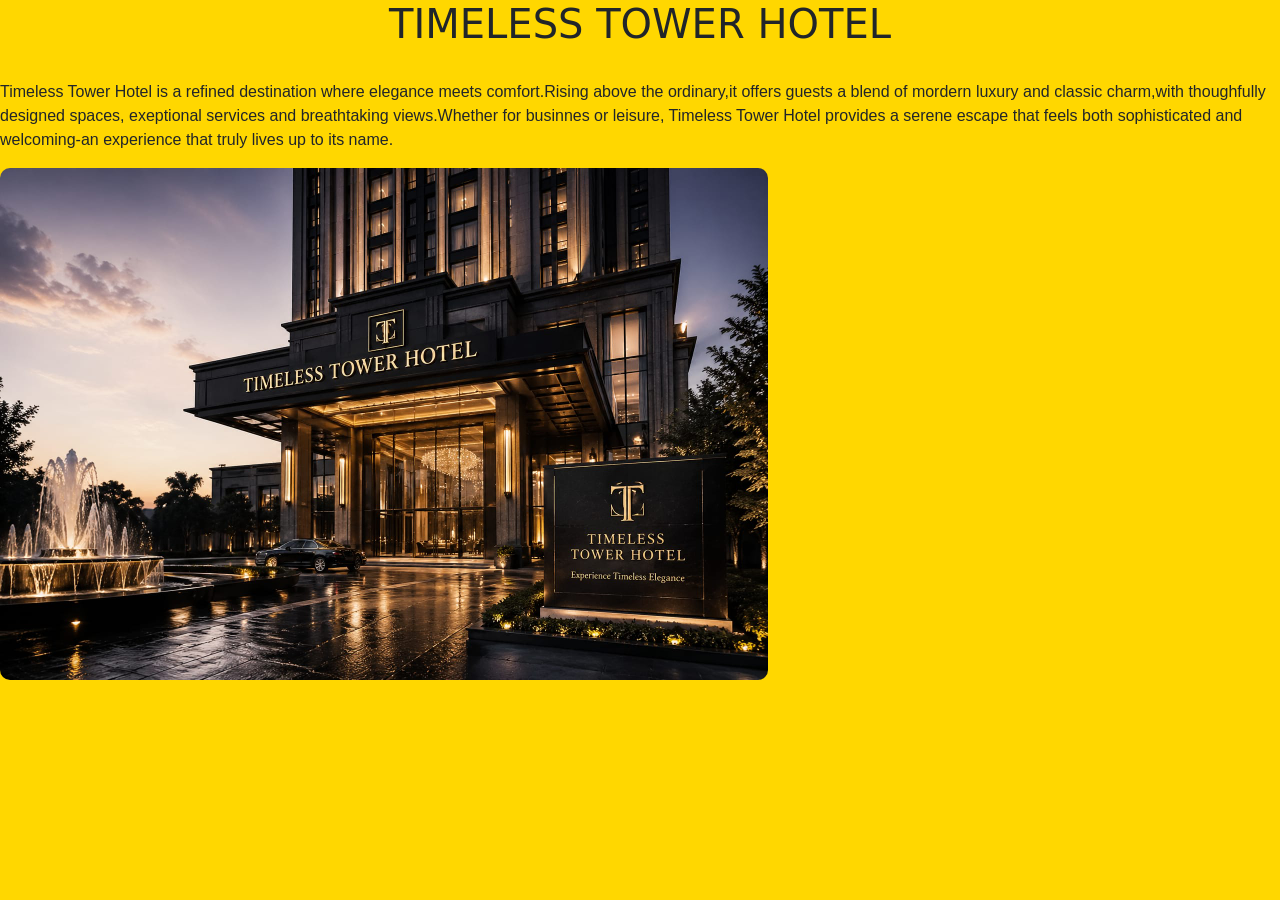
==== index.html @ 6f8f3768 "first message" ====
<!doctype html>
<html lang="en">
  <head>
    <meta charset="utf-8">
    <meta name="viewport" content="width=device-width, initial-scale=1">
    <title>Timeless tower hotel</title>
    <link href="https://cdn.jsdelivr.net/npm/bootstrap@5.3.8/dist/css/bootstrap.min.css" rel="stylesheet" integrity="sha384-sRIl4kxILFvY47J16cr9ZwB07vP4J8+LH7qKQnuqkuIAvNWLzeN8tE5YBujZqJLB" crossorigin="anonymous">
  </head>
  <body style="background-color: gold;>
    <div class="container">
    <h1 style="text-align: center;">TIMELESS TOWER HOTEL</h1>
    <br>
    <P style="font-family: Verdana, Geneva, Tahoma, sans-serif;">Timeless Tower Hotel is a refined destination where elegance 
      meets comfort.Rising above the ordinary,it offers guests a blend
      of mordern luxury and classic charm,with thoughfully designed spaces,
      exeptional services and breathtaking views.Whether for businnes or leisure,
      Timeless Tower Hotel provides a serene escape that feels both sophisticated
      and welcoming-an experience that truly lives up to its name.
    </P>
    <img src="hotel.jpg.jpeg" alt="Timeless Tower Hotel exterior" style="width:60% ;border-radius:10px;"
    </div>
  </body>
</html>
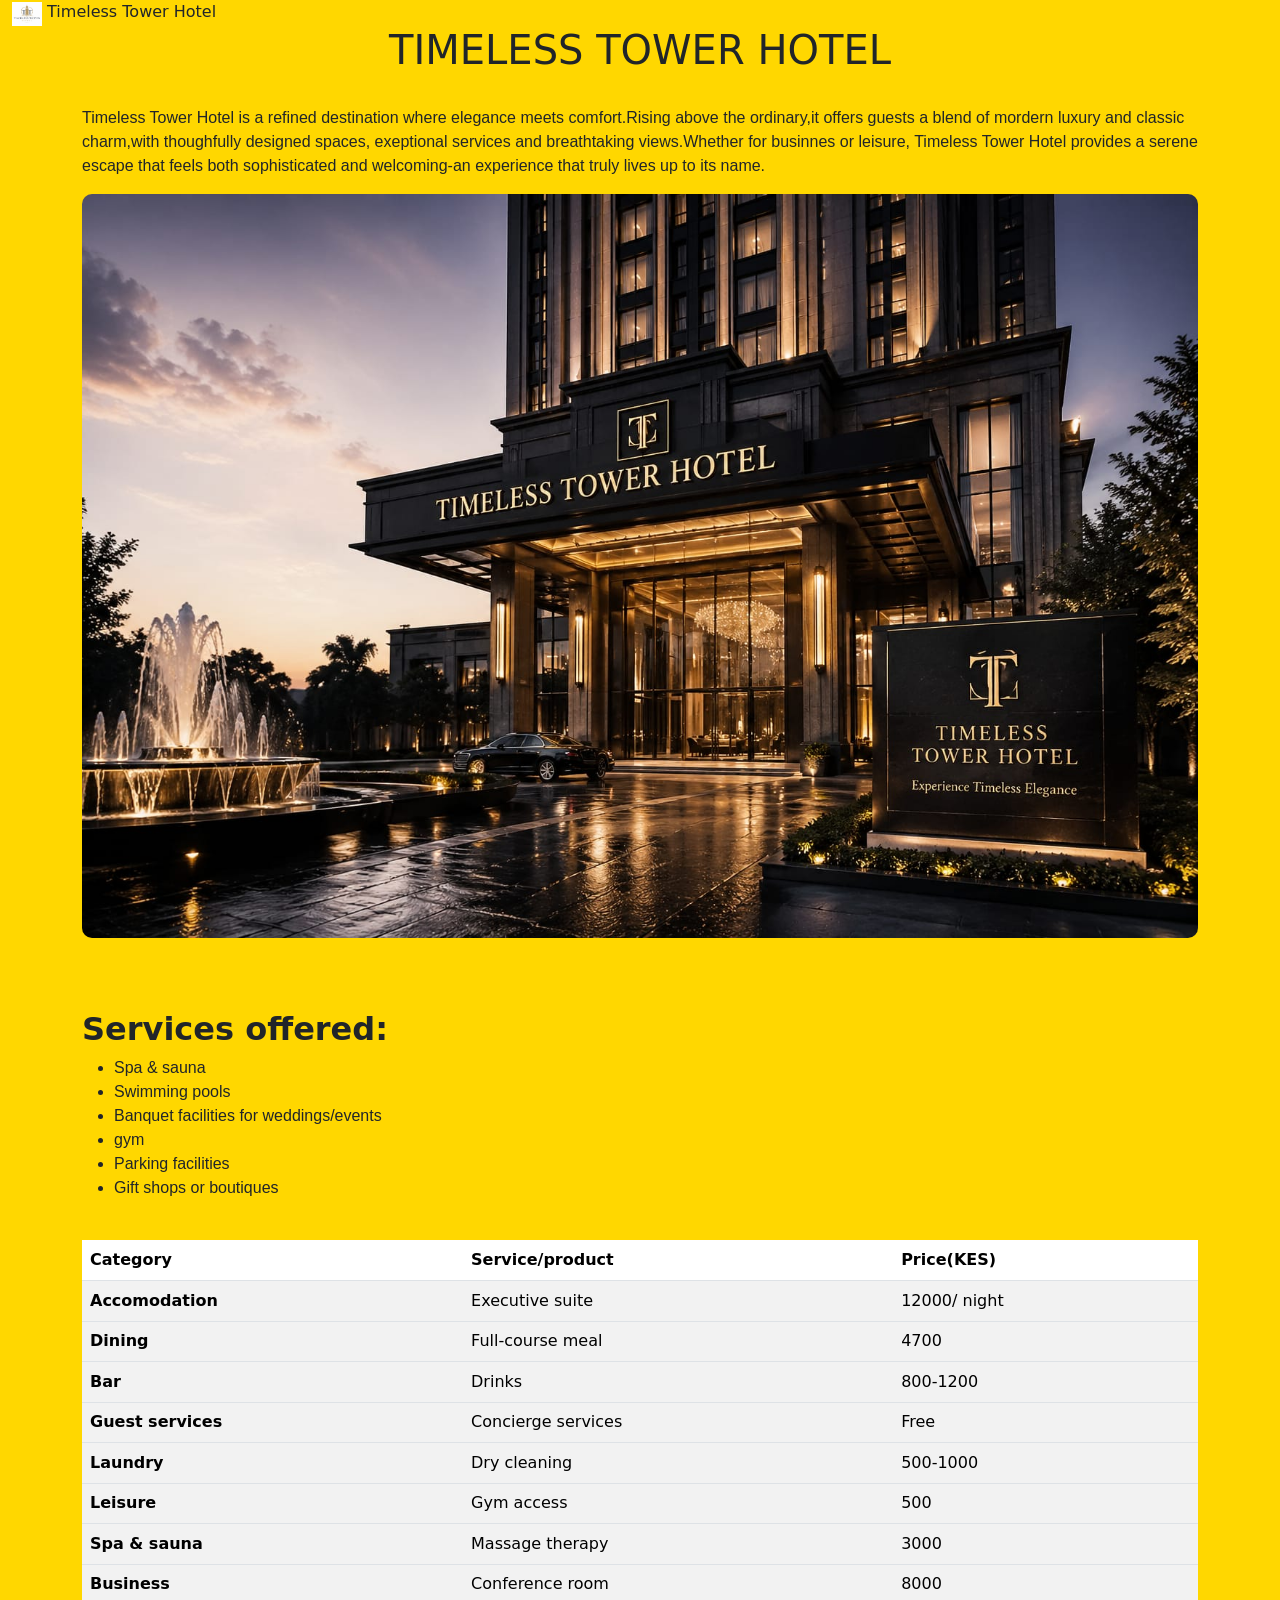
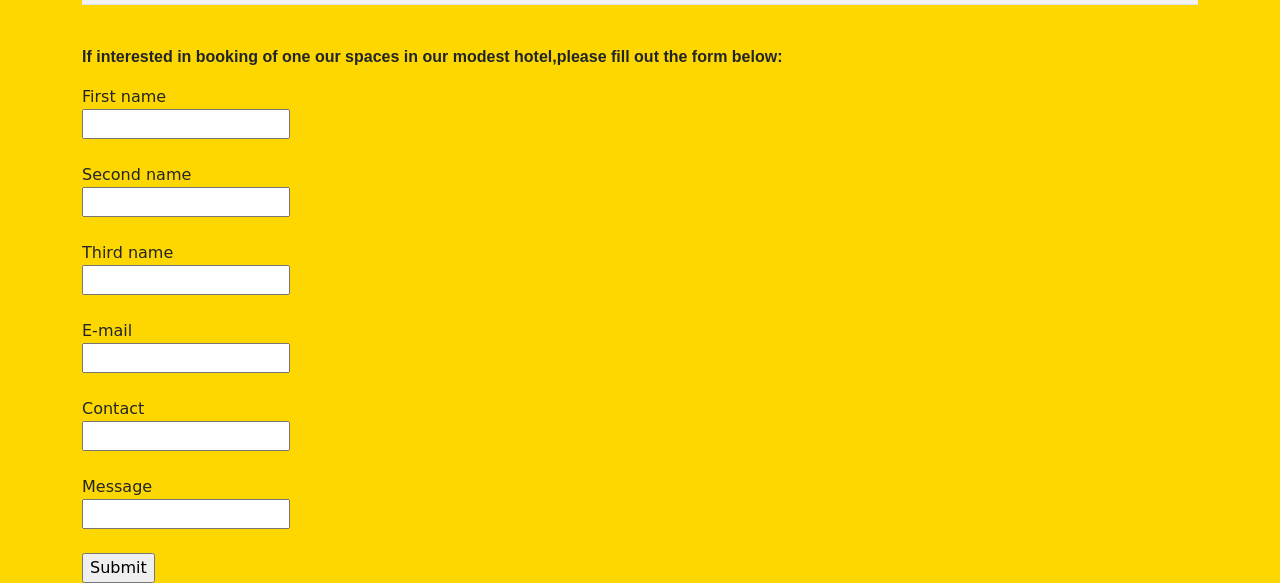
==== commit 1bc0515b: "first message" ====
--- a/index.html
+++ b/index.html
@@ -7,6 +7,14 @@
     <link href="https://cdn.jsdelivr.net/npm/bootstrap@5.3.8/dist/css/bootstrap.min.css" rel="stylesheet" integrity="sha384-sRIl4kxILFvY47J16cr9ZwB07vP4J8+LH7qKQnuqkuIAvNWLzeN8tE5YBujZqJLB" crossorigin="anonymous">
   </head>
   <body style="background-color: gold;>
+  <nav class="navbar bg-body-tertiary">
+  <div class="container-fluid">
+    <a class="navbar-brand" href="#">
+      <img src="logo.jpg.jpeg" alt="Logo" width="30" height="24" class="d-inline-block align-text-top">
+      Timeless Tower Hotel
+    </a>
+  </div>
+</nav>
     <div class="container">
     <h1 style="text-align: center;">TIMELESS TOWER HOTEL</h1>
     <br>
@@ -17,7 +25,106 @@
       Timeless Tower Hotel provides a serene escape that feels both sophisticated
       and welcoming-an experience that truly lives up to its name.
     </P>
-    <img src="hotel.jpg.jpeg" alt="Timeless Tower Hotel exterior" style="width:60% ;border-radius:10px;"
+    <img src="hotel.jpg.jpeg" alt="Timeless Tower Hotel exterior" style="width:100% ;border-radius:10px;"
+    <br><br><br><br><br>
+    <h2><strong>Services offered:</strong></h2>
+    <ul style="font-family: Verdana, Geneva, Tahoma, sans-serif;">
+      <li>Spa & sauna</li>
+      <li>Swimming pools</li>
+      <li>Banquet facilities for weddings/events</li>
+      <li>gym</li>
+      <li>Parking facilities</li>
+      <li>Gift shops or boutiques</li>
+    </ul>
+    <br>
+    <table class="table table-striped">
+     <thead>
+      <tr>
+        <th scope="col">Category</th>
+        <th scope="col">Service/product</th>
+        <th scope="col">Price(KES)</th>
+      </tr>
+      <tr>
+        <tbody>
+          <th scope="row">Accomodation</th>
+            <td>Executive suite</td>
+            <td>12000/ night</td>
+            <tr>
+              <tbody>
+          <th scope="row">Dining</th>
+           <td>Full-course meal</td>
+           <td>4700</td>
+           </tbody>
+              </tr>
+              <tr>
+                <tbody>
+                  <th scope="row">Bar</th>
+                  <td>Drinks</td>
+                  <td>800-1200</td>
+                </tbody>
+              </tr>
+              <tr>
+                <tbody>
+                  <th scope="row">Guest services</th>
+                  <td>Concierge services</td>
+                  <td>Free</td>
+                </tbody>
+              </tr>
+              <tr>
+                <tbody>
+                  <th scope="row">Laundry</th>
+                  <td>Dry cleaning</td>
+                  <td>500-1000</td>
+                </tbody>
+              </tr>
+              <tr>
+                <tbody>
+                  <th scope="row">Leisure</th>
+                  <td>Gym access</td>
+                  <td>500</td>
+                </tbody>
+              </tr>
+              <tr>
+                <tbody>
+                  <th scope="row">Spa & sauna</th>
+                  <td>Massage therapy</td>
+                  <td>3000</td>
+                </tbody>
+              </tr>
+        </tbody>
+        <tr>
+          <tbody>
+            <th scope="row">Business</th>
+            <td>Conference room</td>
+            <td>8000</td>
+          </tbody>
+        </tr>
+      </tr>
+     </thead>
+    </table>
+    <br>
+    <p style="font-family: Verdana, Geneva, Tahoma, sans-serif;"><strong>If interested in booking of one our spaces in our modest hotel,please fill out the form below:</strong></p>
+    <form>
+       <label for="fname">First name</label><br>
+       <input type="text" id="fname" name="fname"><br>
+       <br>
+       <label for="sname">Second name</label><br>
+       <input type="text" id="sname" name="sname"><br>
+       <br>
+       <label for="tname">Third name</label><br>
+       <input type="text" id="tname" name="tname"><br>
+       <br>
+       <label for="email">E-mail</label><br>
+       <input type="text" id="email" name="email"><br>
+       <br>
+       <label for="contact">Contact</label><br>
+       <input type="number" id="contact" name="contact"><br>
+       <br>
+       <label for="message">Message</label><br>
+       <input type="text" id="message"><br>
+       <br>
+       <input type="Submit" value="Submit">
+    </form>
     </div>
   </body>
 </html>
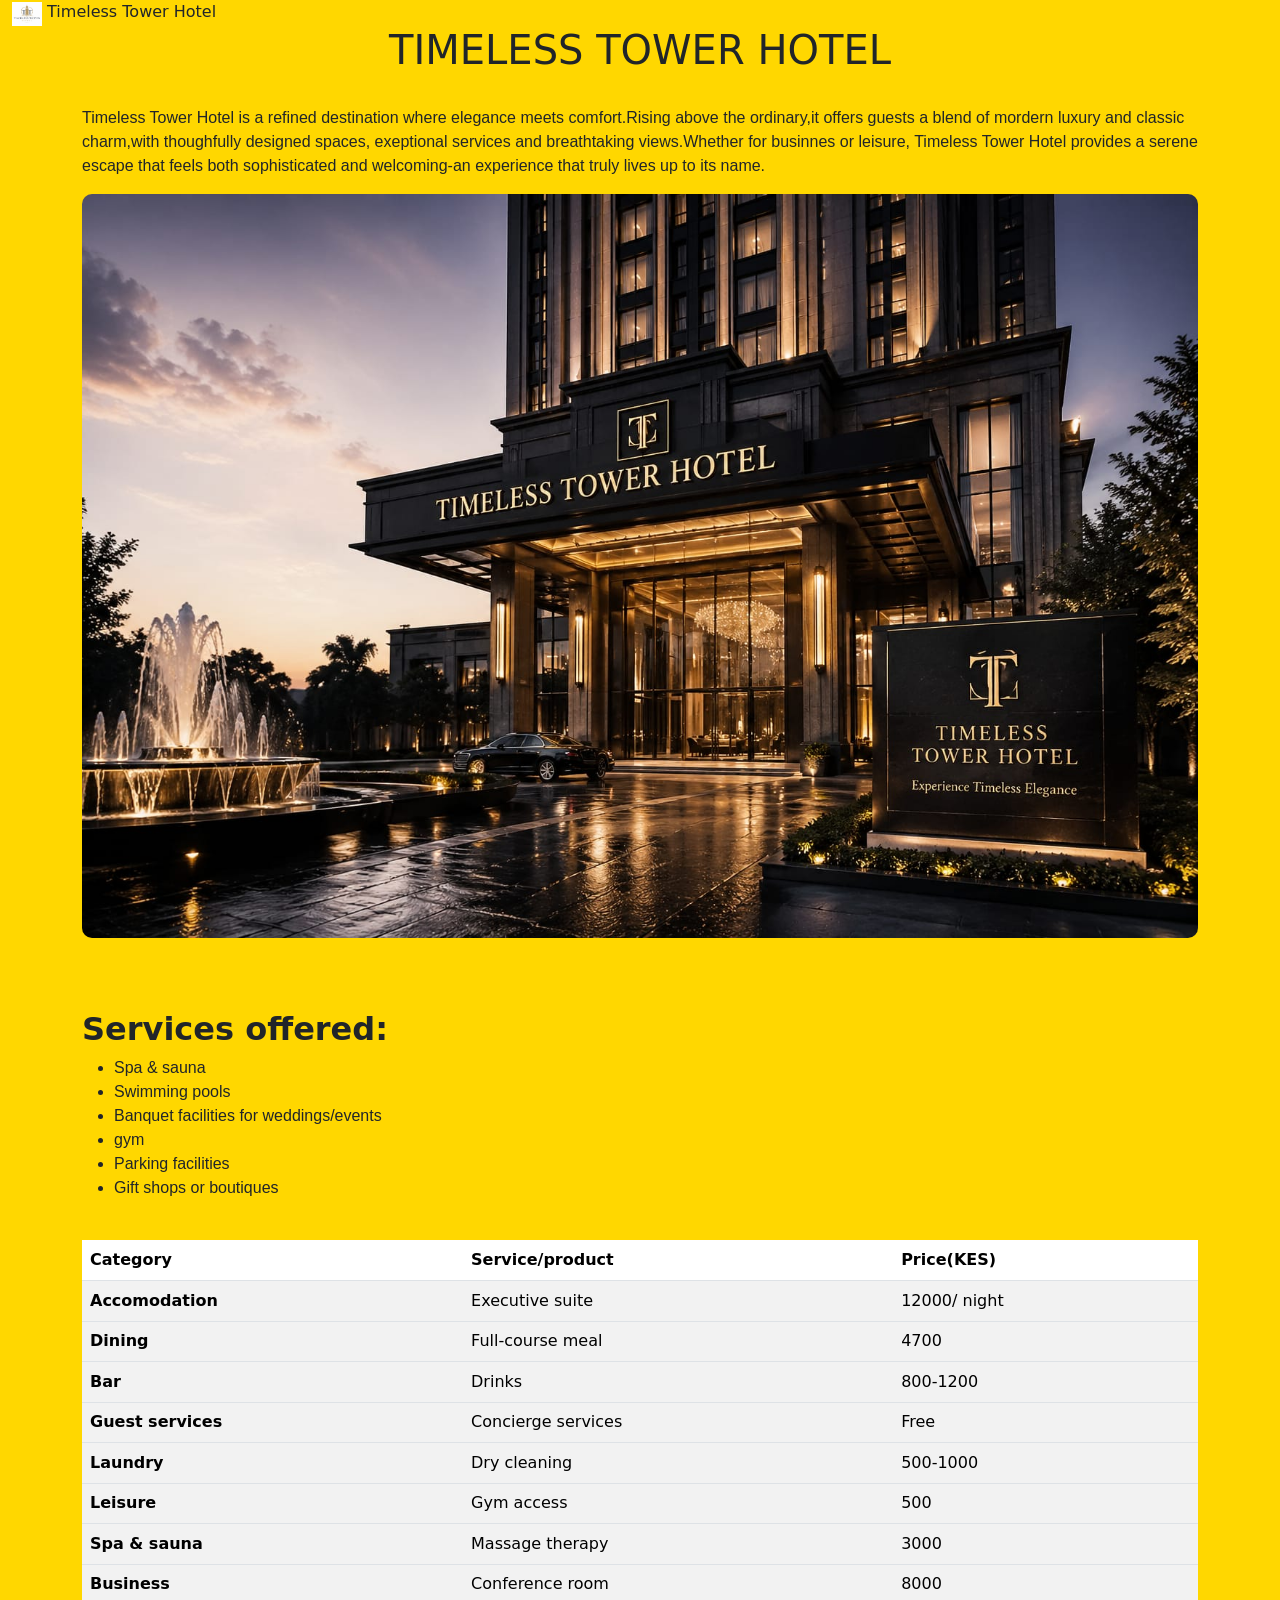
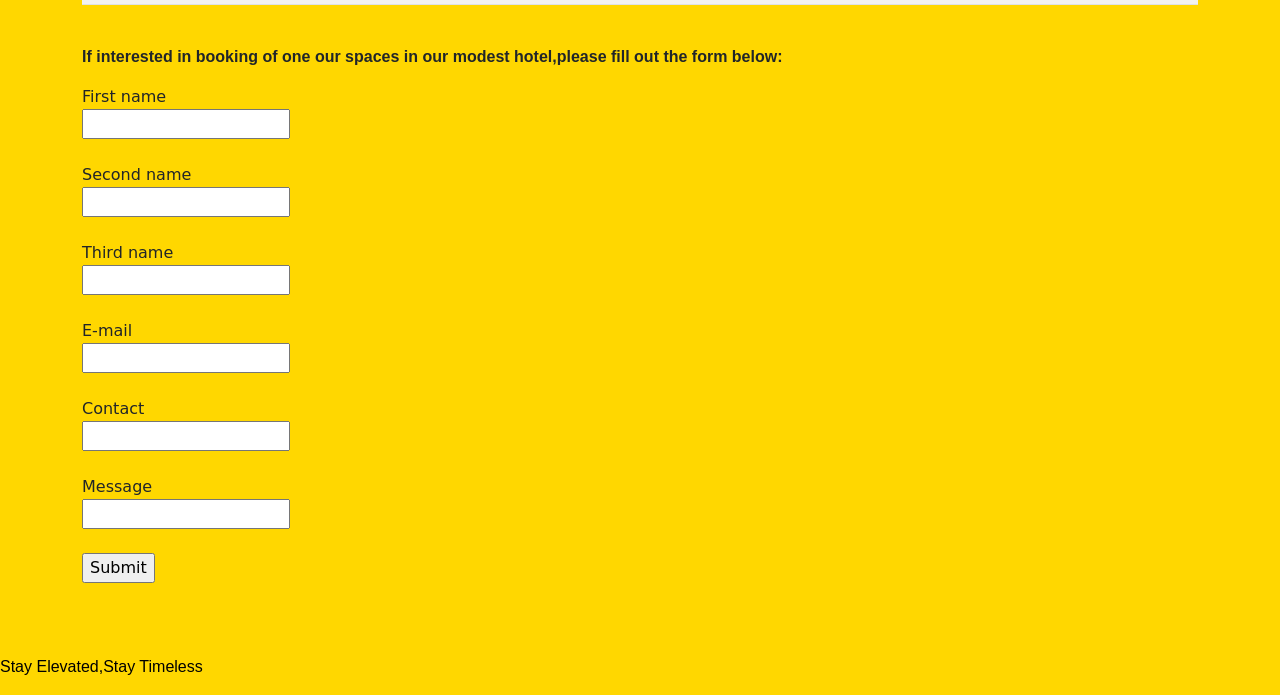
==== commit 61183f35: "first message" ====
--- a/index.html
+++ b/index.html
@@ -127,4 +127,8 @@
     </form>
     </div>
   </body>
+  <br><br><br>
+  <footer style="color: black;">
+  <p style="font-family: Arial, Helvetica, sans-serif;">Stay Elevated,Stay Timeless</p>
+  </footer>
 </html>
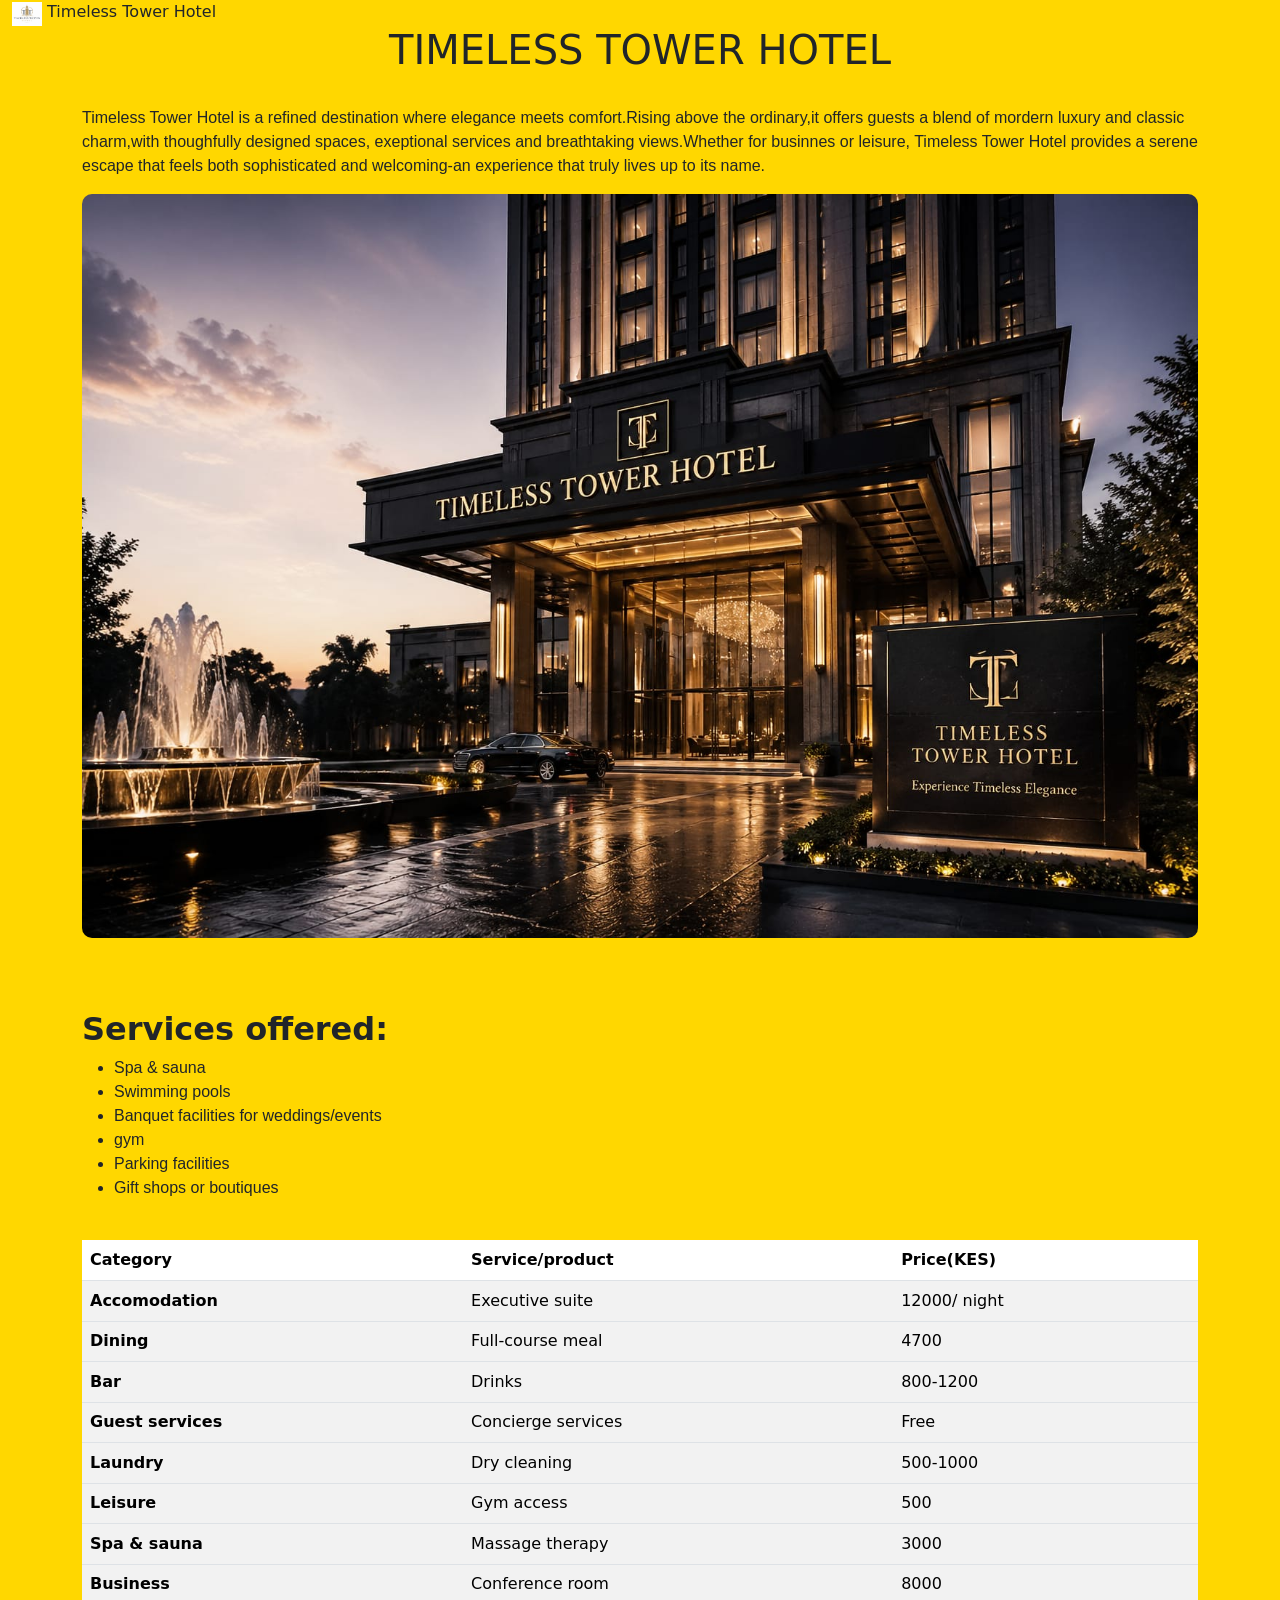
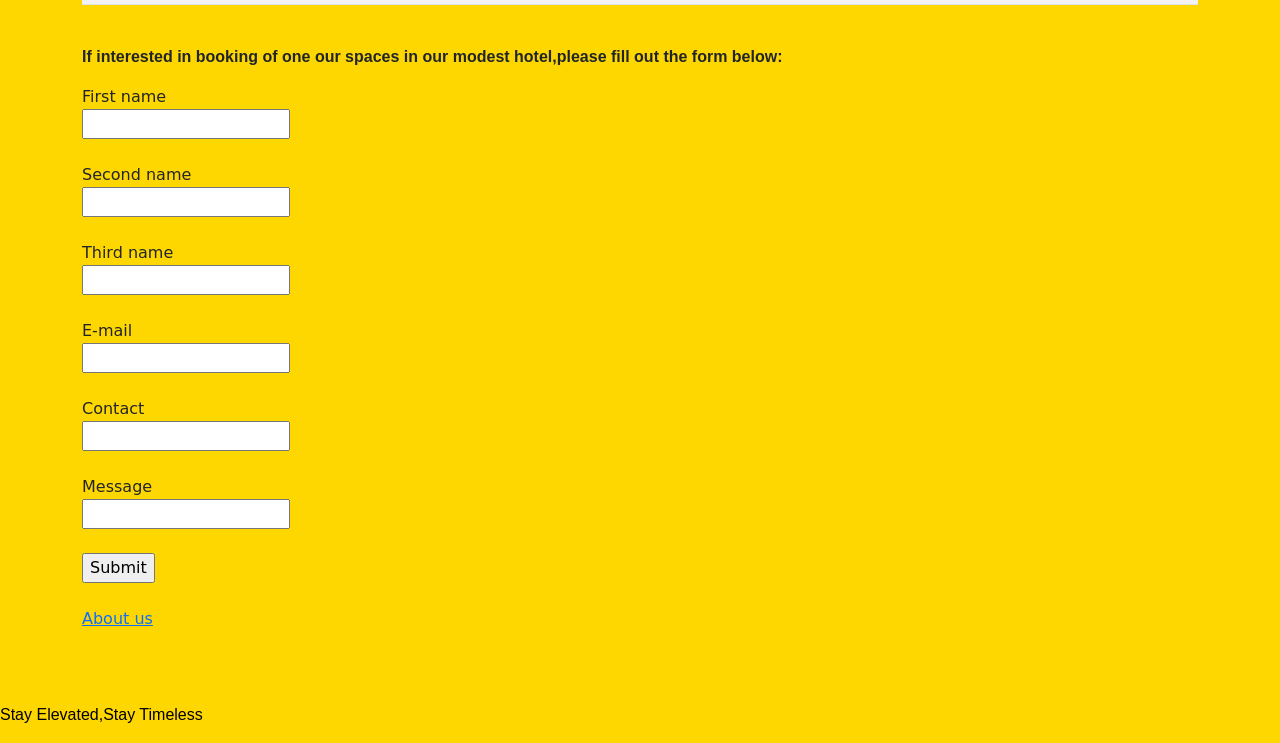
==== commit ad285f53: "first message" ====
--- a/index.html
+++ b/index.html
@@ -3,7 +3,7 @@
   <head>
     <meta charset="utf-8">
     <meta name="viewport" content="width=device-width, initial-scale=1">
-    <title>Timeless tower hotel</title>
+    <title>Timeless Tower Hotel</title>
     <link href="https://cdn.jsdelivr.net/npm/bootstrap@5.3.8/dist/css/bootstrap.min.css" rel="stylesheet" integrity="sha384-sRIl4kxILFvY47J16cr9ZwB07vP4J8+LH7qKQnuqkuIAvNWLzeN8tE5YBujZqJLB" crossorigin="anonymous">
   </head>
   <body style="background-color: gold;>
@@ -125,6 +125,9 @@
        <br>
        <input type="Submit" value="Submit">
     </form>
+    </div><br>
+    <div class="container">
+    <a href="about.html">About us</a>
     </div>
   </body>
   <br><br><br>
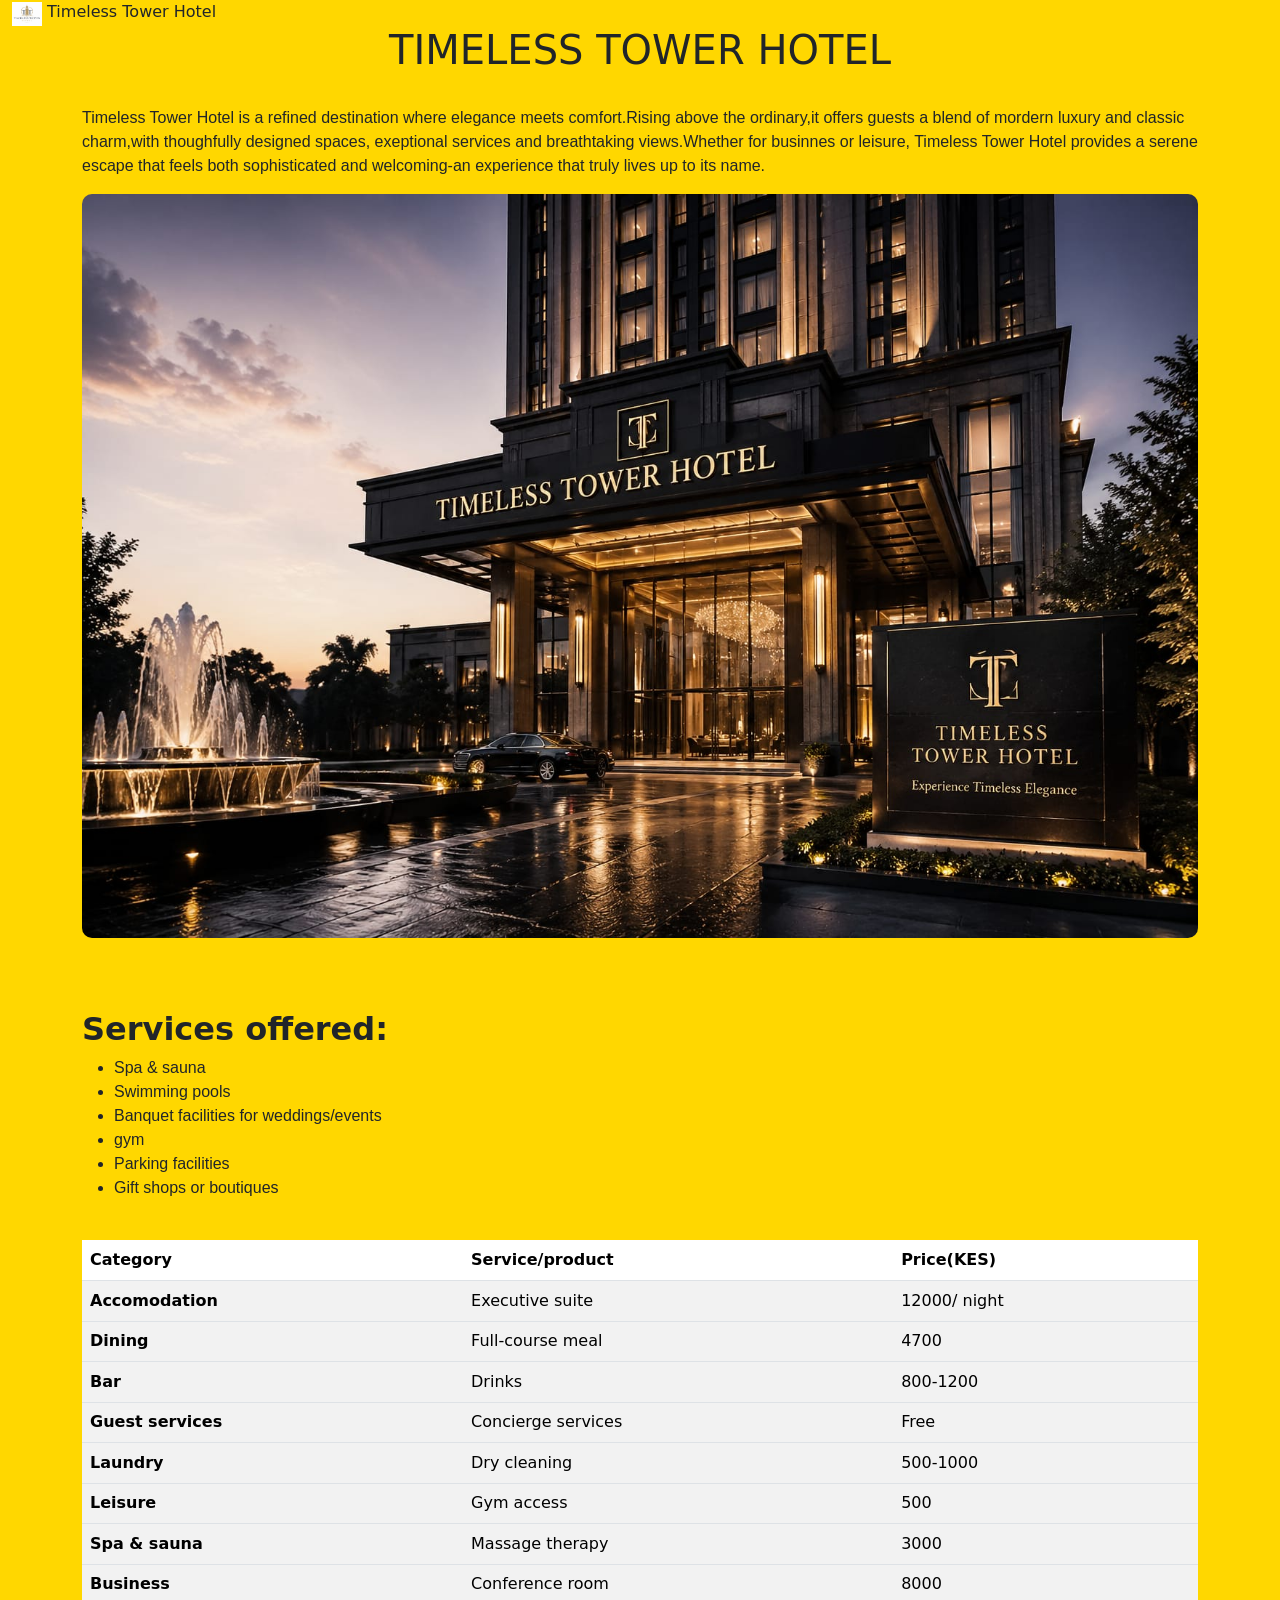
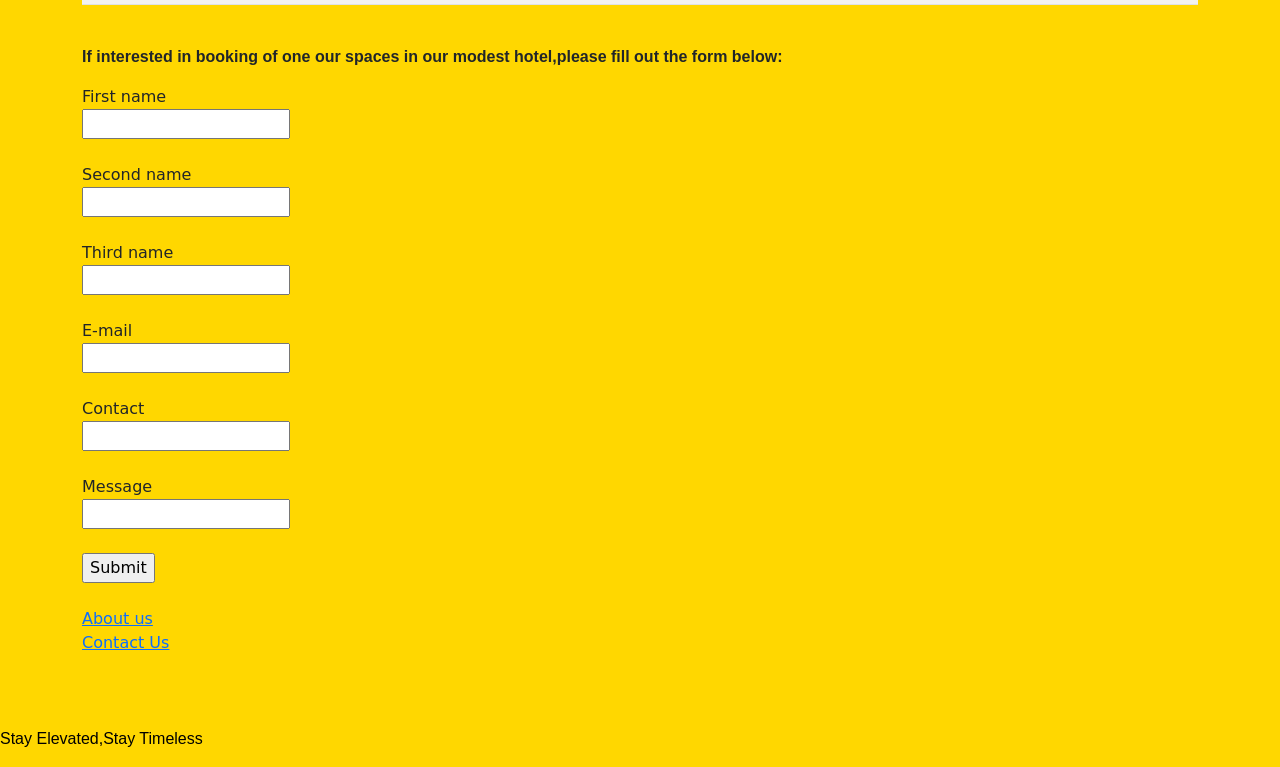
==== commit 27a576ad: "first message" ====
--- a/index.html
+++ b/index.html
@@ -129,6 +129,9 @@
     <div class="container">
     <a href="about.html">About us</a>
     </div>
+    <div class="container">
+      <a href="Contact.html">Contact Us</a>
+    </div>
   </body>
   <br><br><br>
   <footer style="color: black;">
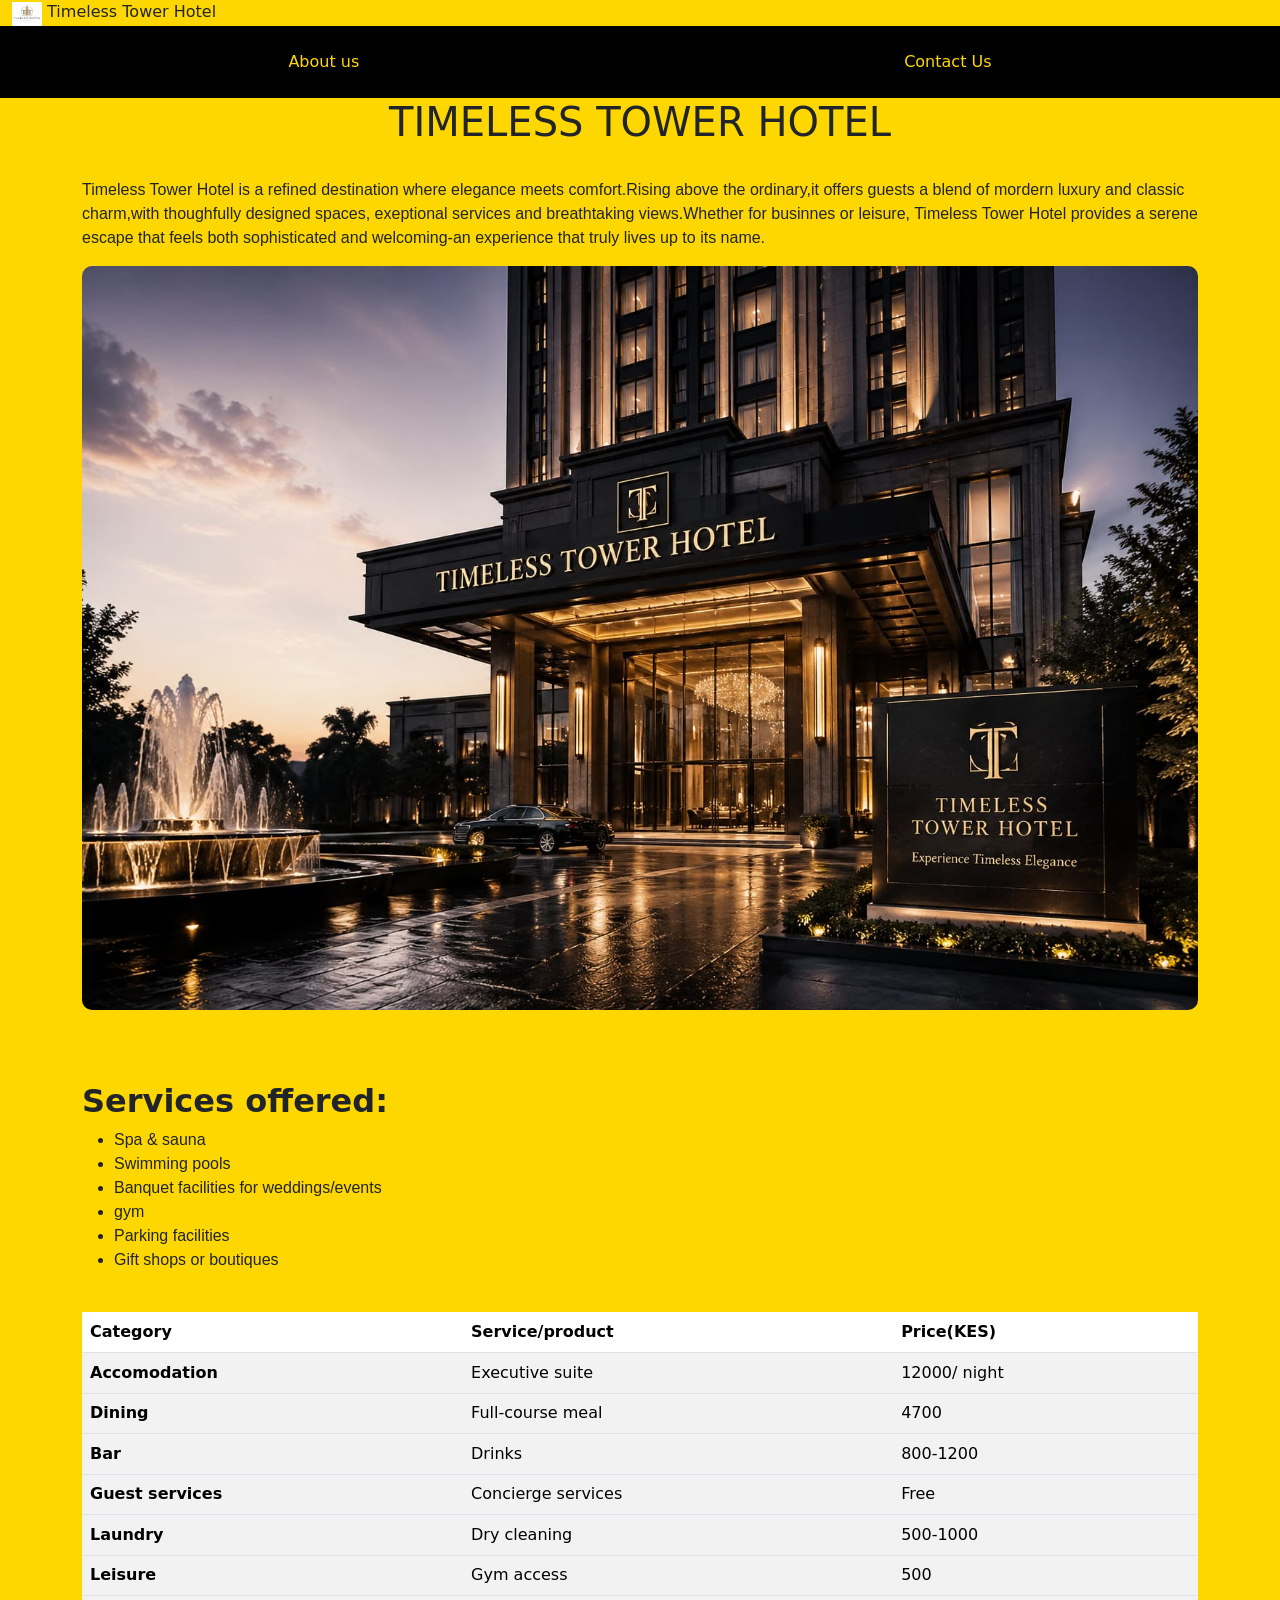
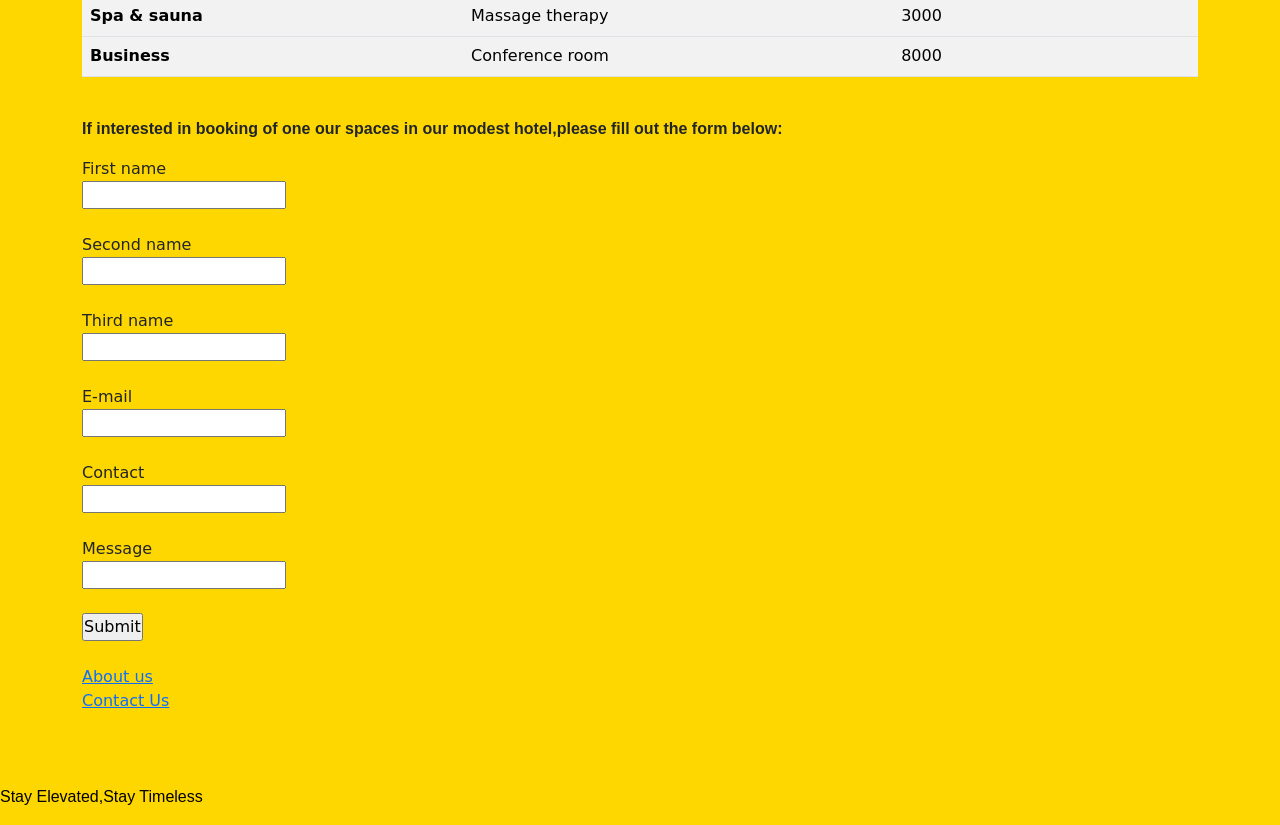
==== commit 8b163a66: "first message" ====
--- a/index.html
+++ b/index.html
@@ -5,6 +5,7 @@
     <meta name="viewport" content="width=device-width, initial-scale=1">
     <title>Timeless Tower Hotel</title>
     <link href="https://cdn.jsdelivr.net/npm/bootstrap@5.3.8/dist/css/bootstrap.min.css" rel="stylesheet" integrity="sha384-sRIl4kxILFvY47J16cr9ZwB07vP4J8+LH7qKQnuqkuIAvNWLzeN8tE5YBujZqJLB" crossorigin="anonymous">
+    <link rel="stylesheet" href="style.css">
   </head>
   <body style="background-color: gold;>
   <nav class="navbar bg-body-tertiary">
@@ -15,6 +16,12 @@
     </a>
   </div>
 </nav>
+   <nav>
+    <ul>
+      <li><a href="about.html">About us</a></li>
+      <li><a href="Contact.html">Contact Us</a></li>
+    </ul>
+   </nav>
     <div class="container">
     <h1 style="text-align: center;">TIMELESS TOWER HOTEL</h1>
     <br>
--- a/style.css
+++ b/style.css
@@ -0,0 +1,28 @@
+*{
+   margin: 0;
+   padding:0;  
+}
+nav{
+    background:black ;
+    padding: 1rem;
+}
+nav ul{
+    list-style-type: none;
+    margin: 0;
+    padding: 0;
+    display: flex;
+    justify-content: space-around;
+}
+nav ul li{
+    display: inline;
+}
+nav ul li a{
+    color: gold;
+    text-decoration: none;
+    padding: 0.5rem 1rem;
+    display: block;
+}
+nav ul li a:hover{
+    background-color: black;
+    border-radius: 5px;
+}
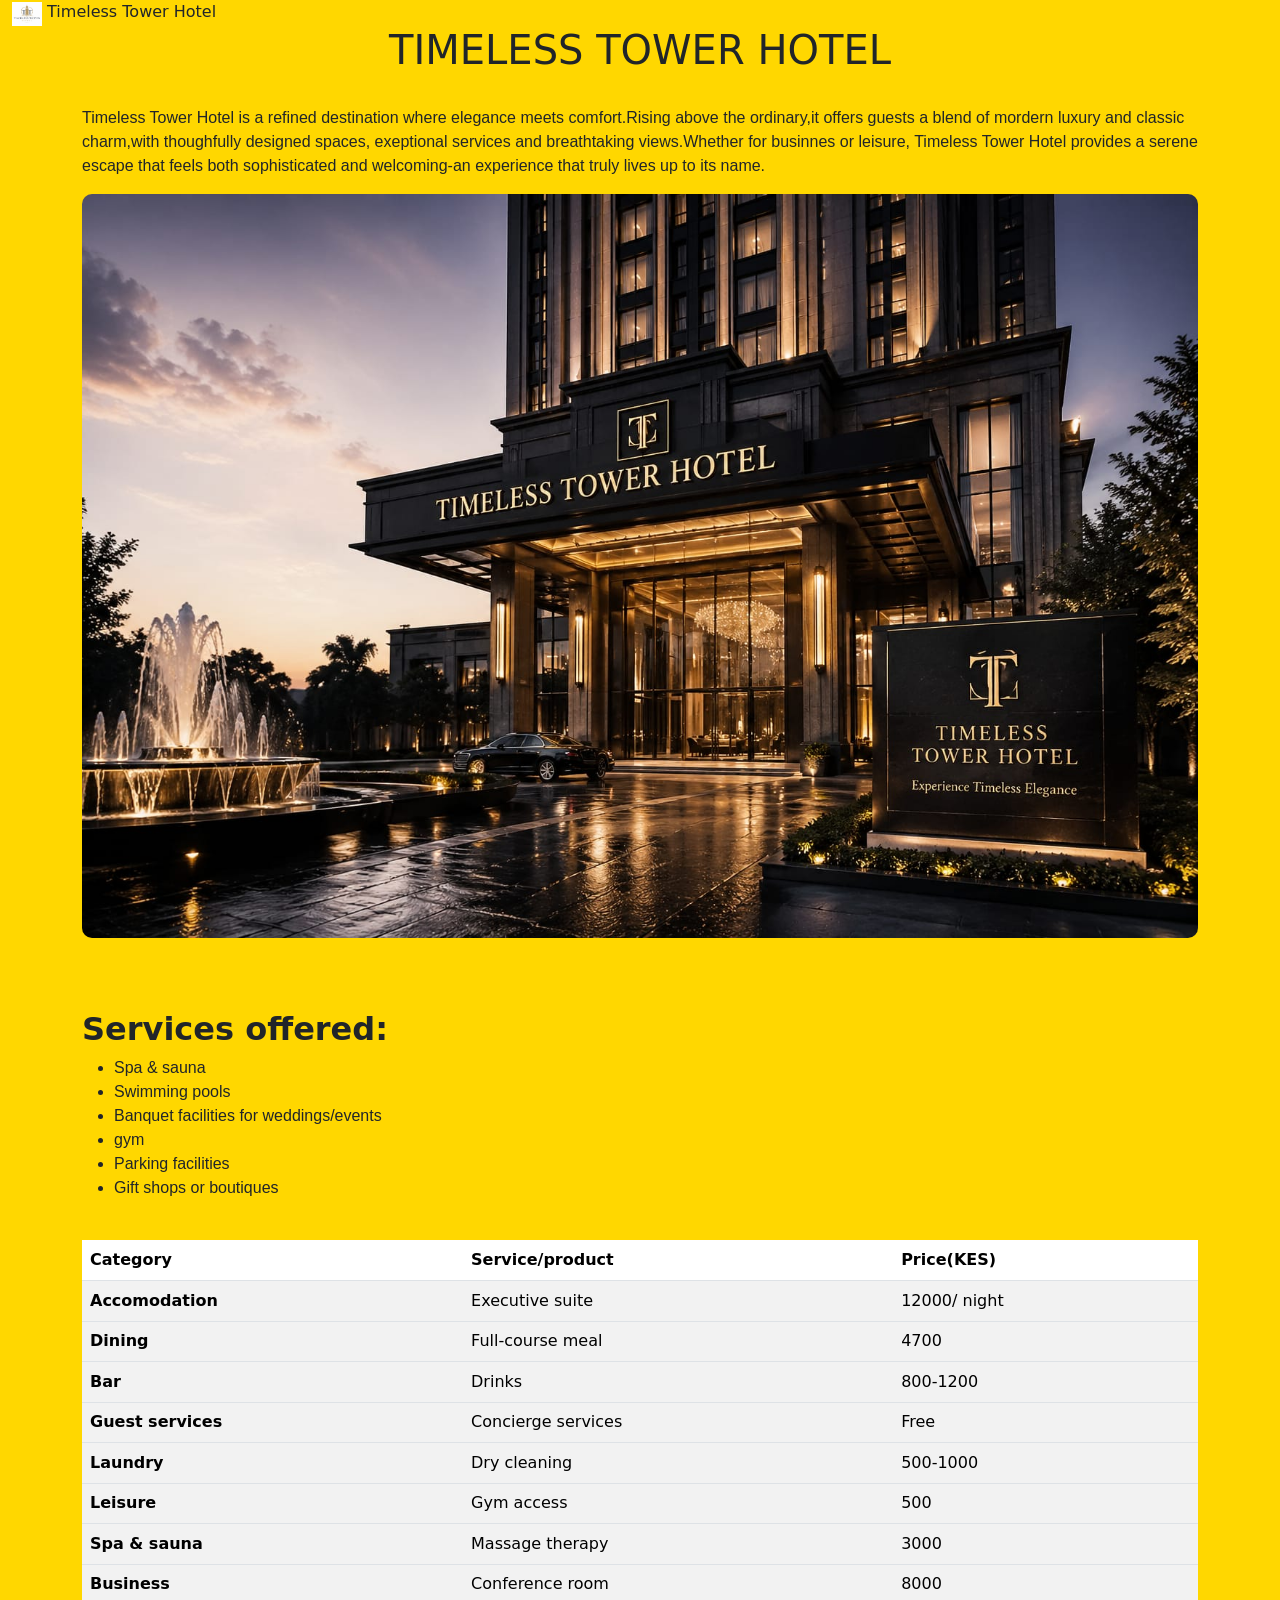
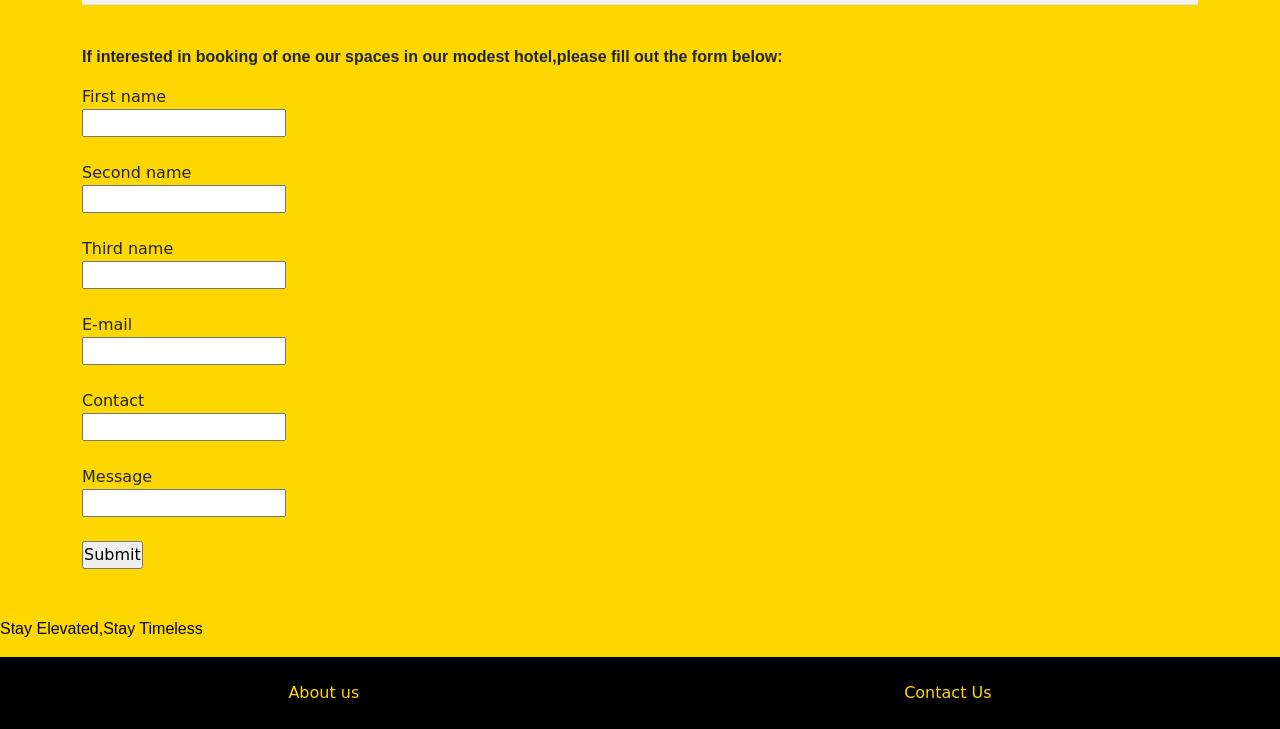
==== commit 0ce63821: "first message" ====
--- a/index.html
+++ b/index.html
@@ -16,12 +16,6 @@
     </a>
   </div>
 </nav>
-   <nav>
-    <ul>
-      <li><a href="about.html">About us</a></li>
-      <li><a href="Contact.html">Contact Us</a></li>
-    </ul>
-   </nav>
     <div class="container">
     <h1 style="text-align: center;">TIMELESS TOWER HOTEL</h1>
     <br>
@@ -133,15 +127,15 @@
        <input type="Submit" value="Submit">
     </form>
     </div><br>
-    <div class="container">
-    <a href="about.html">About us</a>
-    </div>
-    <div class="container">
-      <a href="Contact.html">Contact Us</a>
-    </div>
   </body>
-  <br><br><br>
+  <br>
   <footer style="color: black;">
   <p style="font-family: Arial, Helvetica, sans-serif;">Stay Elevated,Stay Timeless</p>
   </footer>
+  <nav>
+    <ul>
+      <li><a href="about.html">About us</a></li>
+      <li><a href="Contact.html">Contact Us</a></li>
+    </ul>
+   </nav>
 </html>
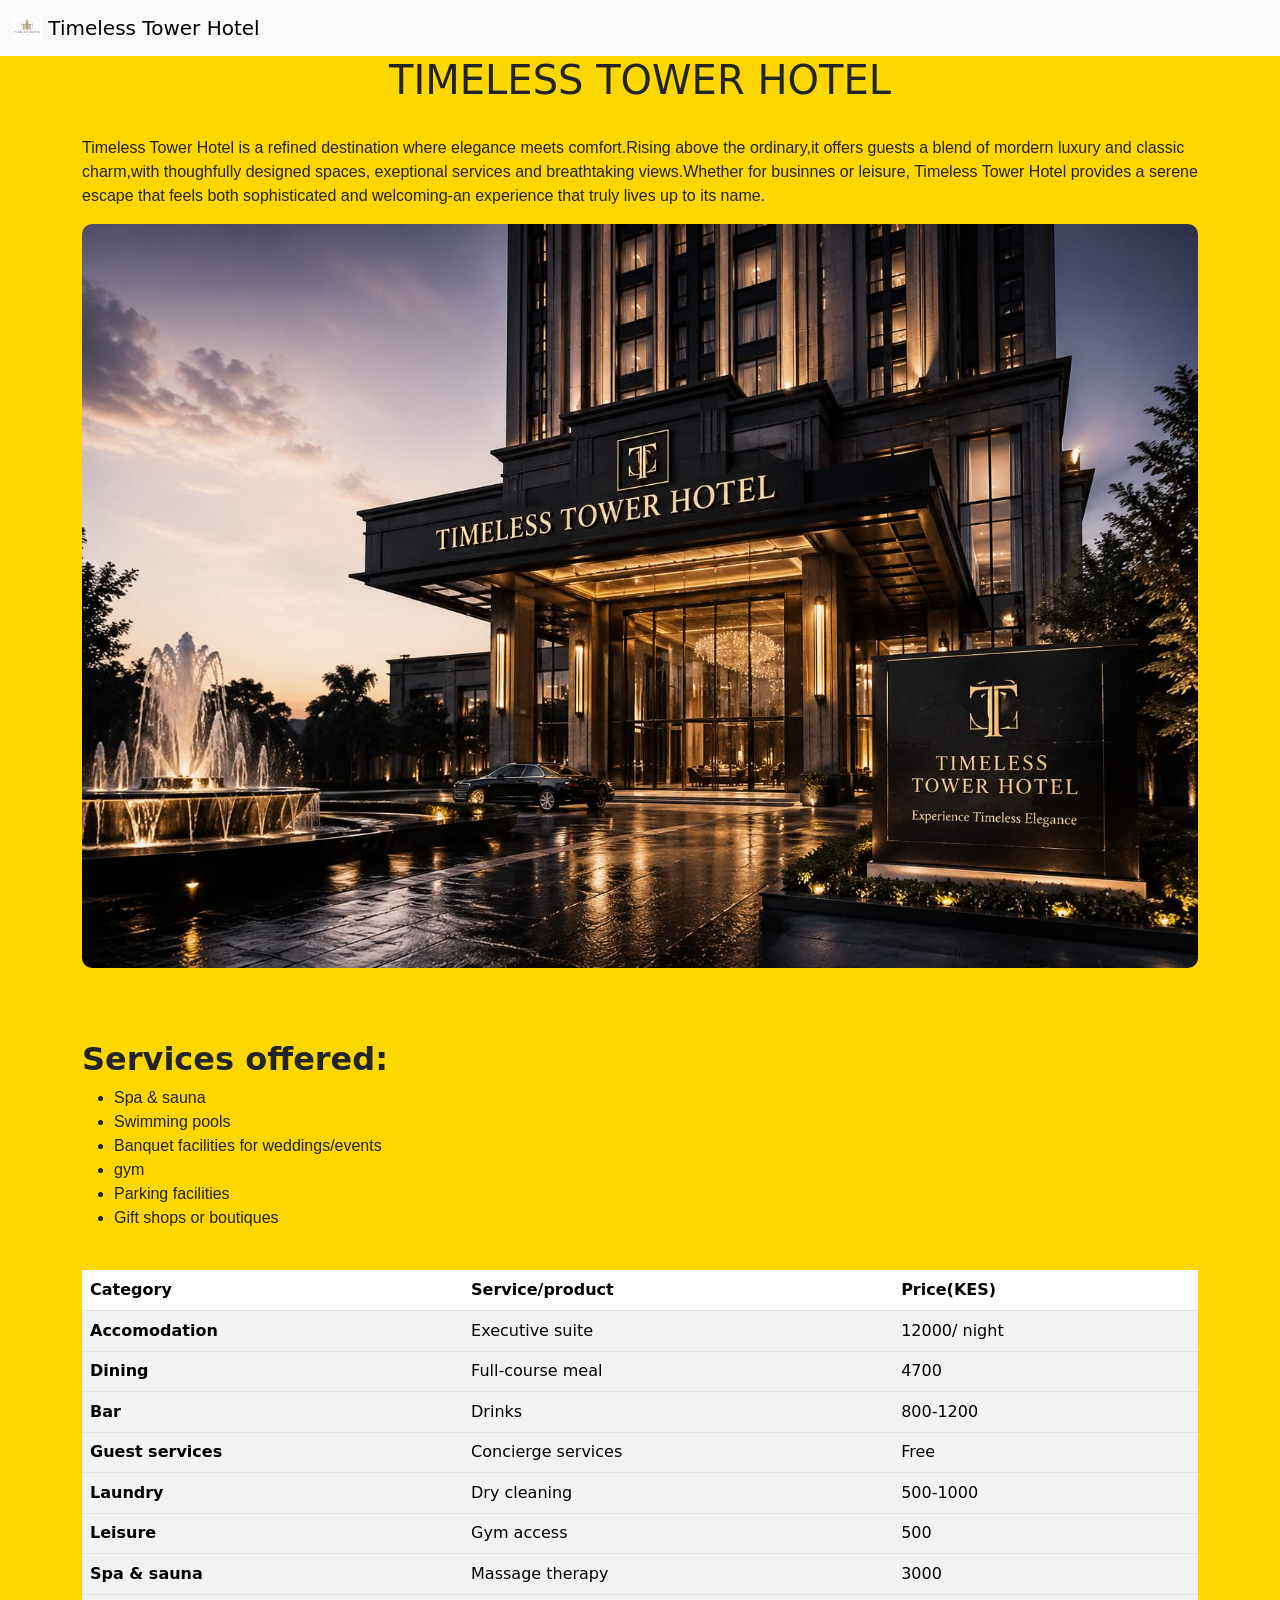
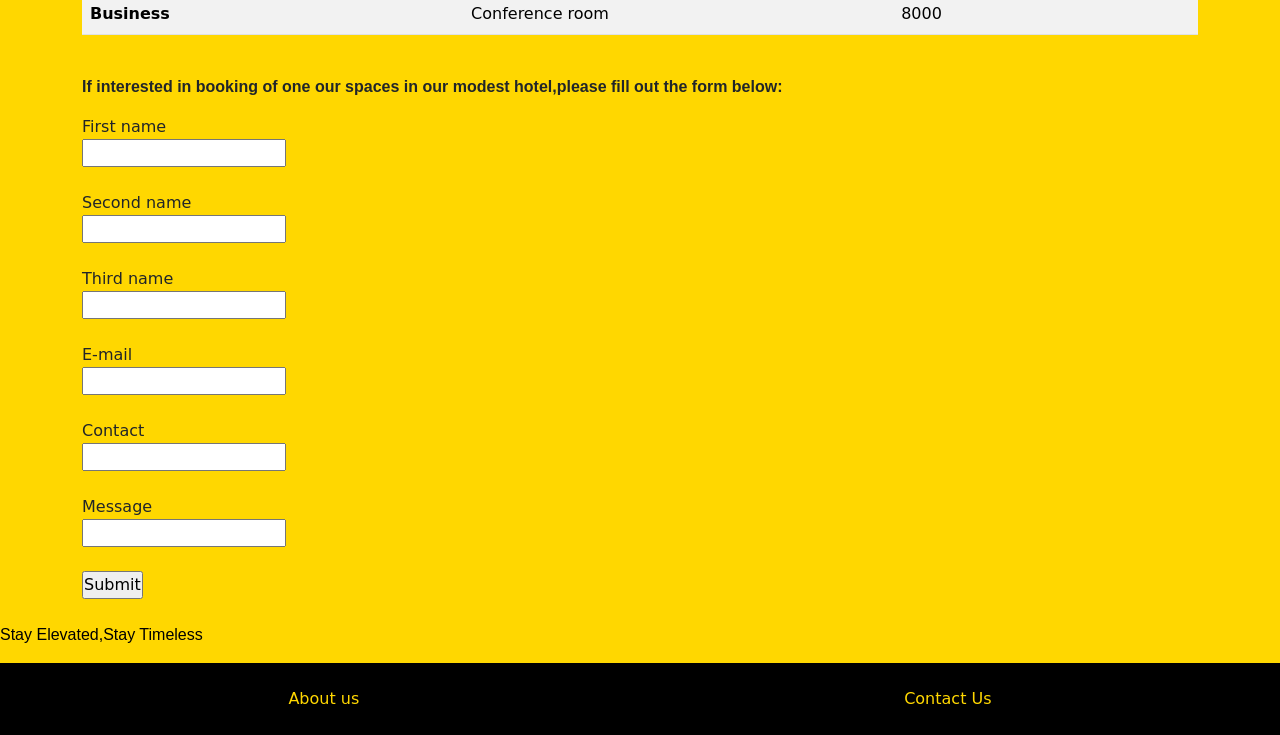
==== commit 640ea0a8: "first message" ====
--- a/index.html
+++ b/index.html
@@ -7,7 +7,7 @@
     <link href="https://cdn.jsdelivr.net/npm/bootstrap@5.3.8/dist/css/bootstrap.min.css" rel="stylesheet" integrity="sha384-sRIl4kxILFvY47J16cr9ZwB07vP4J8+LH7qKQnuqkuIAvNWLzeN8tE5YBujZqJLB" crossorigin="anonymous">
     <link rel="stylesheet" href="style.css">
   </head>
-  <body style="background-color: gold;>
+  <body style="background-color: gold;">
   <nav class="navbar bg-body-tertiary">
   <div class="container-fluid">
     <a class="navbar-brand" href="#">
@@ -127,15 +127,14 @@
        <input type="Submit" value="Submit">
     </form>
     </div><br>
+    <footer style="color: black;">
+      <p style="font-family: Arial, Helvetica, sans-serif;">Stay Elevated,Stay Timeless</p>
+      </footer>
+      <nav>
+        <ul>
+          <li><a href="about.html">About us</a></li>
+          <li><a href="Contact.html">Contact Us</a></li>
+        </ul>
+       </nav>
   </body>
-  <br>
-  <footer style="color: black;">
-  <p style="font-family: Arial, Helvetica, sans-serif;">Stay Elevated,Stay Timeless</p>
-  </footer>
-  <nav>
-    <ul>
-      <li><a href="about.html">About us</a></li>
-      <li><a href="Contact.html">Contact Us</a></li>
-    </ul>
-   </nav>
 </html>
--- a/style.css
+++ b/style.css
@@ -3,7 +3,7 @@
    padding:0;  
 }
 nav{
-    background:black ;
+    background:black;
     padding: 1rem;
 }
 nav ul{
